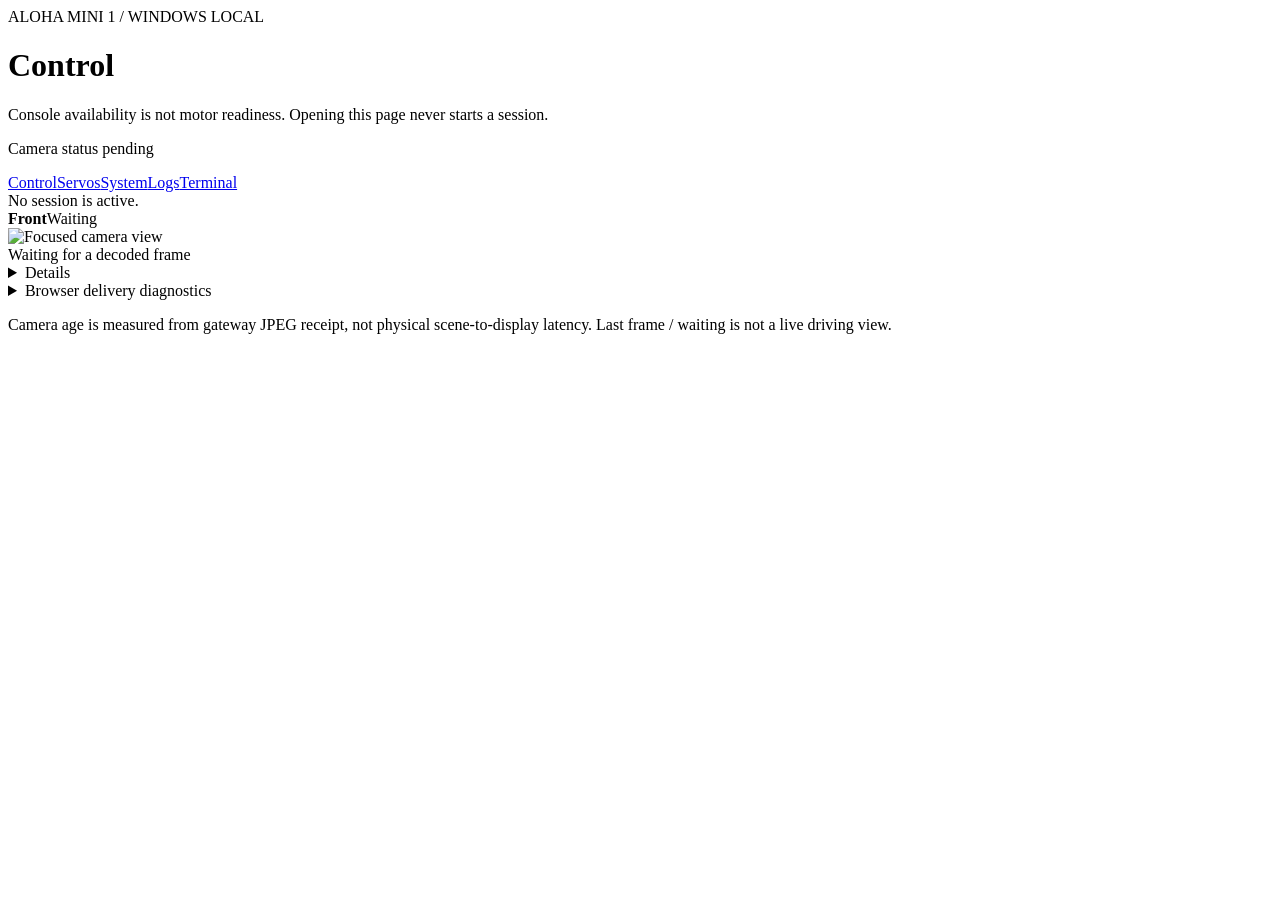
==== tools/am1_console_ui/index.html @ 8758d12c "feat(alohamini): add bounded loopback console shell" ====
<!doctype html>
<html lang="en"><head><meta charset="utf-8"><meta name="viewport" content="width=device-width,initial-scale=1">
<meta name="am1-csrf" content="AM1_CSRF_TOKEN"><title>AM1 · Control console</title>
<link rel="stylesheet" href="/camera/assets/style.css"><link rel="stylesheet" href="/assets/style.css">
<script defer src="/camera/assets/freshness.js"></script><script defer src="/camera/assets/mjpeg.js"></script>
<script defer src="/camera/assets/app.js"></script><script defer src="/assets/app.js"></script></head>
<body><header><span class="eyebrow">ALOHA MINI 1 / WINDOWS LOCAL</span><h1 id="view-heading">Control</h1>
<p>Console availability is not motor readiness. Opening this page never starts a session.</p>
<p id="connection">Camera status pending</p></header>
<nav aria-label="Console pages"><a href="#control">Control</a><a href="#servos">Servos</a><a href="#system">System</a><a href="#logs">Logs</a><a href="#terminal">Terminal</a></nav>
<aside id="session-state" aria-live="polite">No session is active.</aside>
<main id="am1-camera-root" data-camera-base="/camera/">
<section id="primary" class="view primary" data-role="forward" aria-label="Focused camera"><div class="camera-heading"><strong>Front</strong><span class="camera-status">Waiting</span></div>
<div class="image-wrap"><img alt="Focused camera view"><div class="unavailable">Waiting for a decoded frame</div></div>
<details class="camera-details"><summary>Details</summary><dl><dt>Image age</dt><dd data-field="image-age">Not sampled</dd><dt>Source</dt><dd data-field="source">Unavailable</dd><dt>Sequence</dt><dd data-field="sequence">Not sampled</dd><dt>Rotation</dt><dd data-field="rotation">Not sampled</dd></dl></details></section>
<section id="thumbnails" aria-label="Camera positions"></section></main>
<details><summary>Browser delivery diagnostics</summary><pre id="diagnostics">Waiting for status…</pre></details>
<p class="note">Camera age is measured from gateway JPEG receipt, not physical scene-to-display latency. Last frame / waiting is not a live driving view.</p>
</body></html>
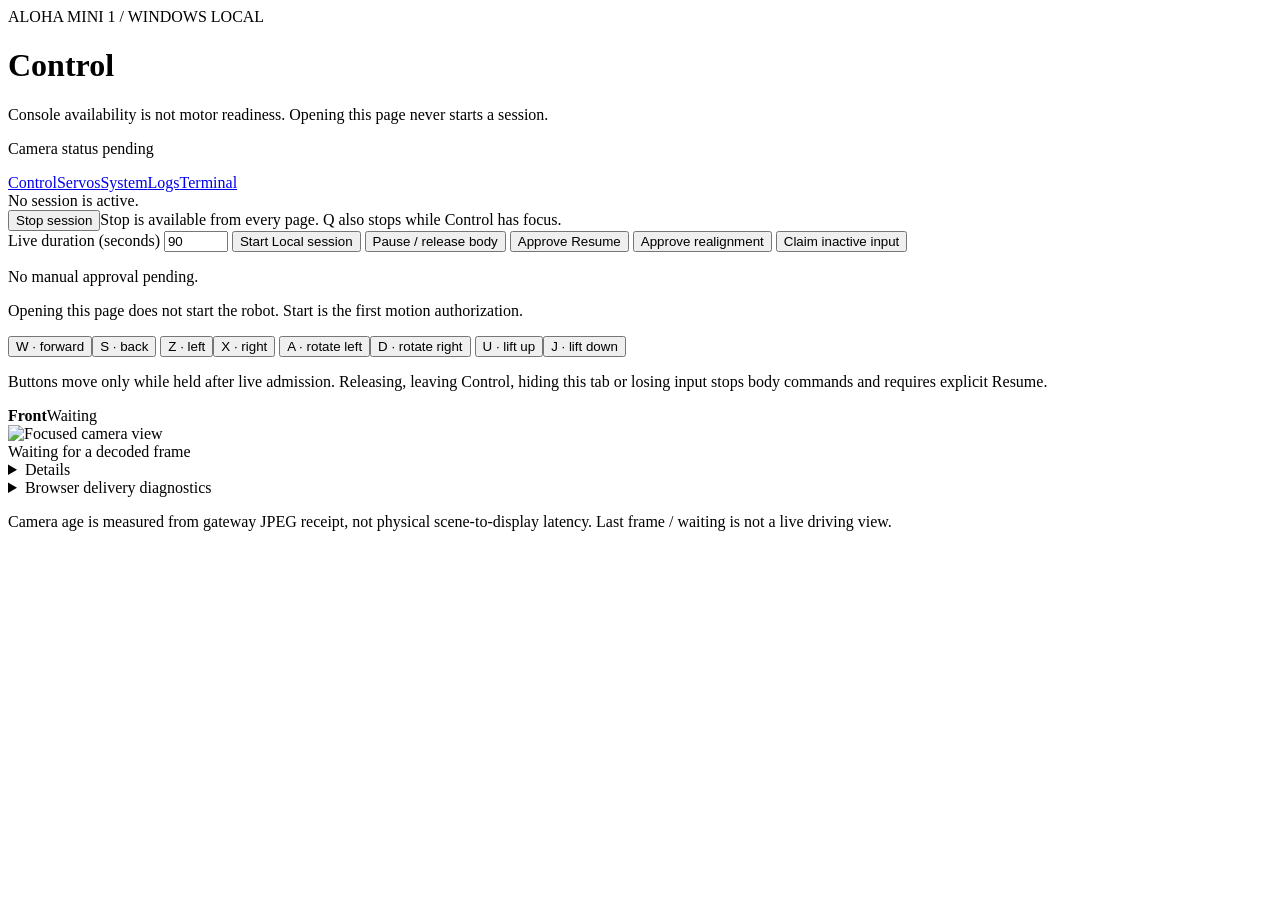
==== commit 919e82f1: "feat(alohamini): add single-owner console control bridge" ====
--- a/tools/am1_console_ui/index.html
+++ b/tools/am1_console_ui/index.html
@@ -9,11 +9,30 @@
 <p id="connection">Camera status pending</p></header>
 <nav aria-label="Console pages"><a href="#control">Control</a><a href="#servos">Servos</a><a href="#system">System</a><a href="#logs">Logs</a><a href="#terminal">Terminal</a></nav>
 <aside id="session-state" aria-live="polite">No session is active.</aside>
-<main id="am1-camera-root" data-camera-base="/camera/">
+<div class="global-stop"><button type="button" data-operation="Stop">Stop session</button><span>Stop is available from every page. Q also stops while Control has focus.</span></div>
+<main data-console-page="control"><section class="control-panel" aria-label="Local session controls">
+<div class="control-actions"><label>Live duration (seconds) <input id="duration-seconds" type="number" min="1" max="1800" value="90"></label>
+<button type="button" data-operation="Start">Start Local session</button>
+<button type="button" data-operation="Pause">Pause / release body</button>
+<button type="button" data-operation="Resume">Approve Resume</button>
+<button type="button" data-operation="Approve">Approve realignment</button>
+<button type="button" data-operation="ClaimInput">Claim inactive input</button></div>
+<p id="gate-state" aria-live="polite">No manual approval pending.</p><p id="control-notice" aria-live="polite">Opening this page does not start the robot. Start is the first motion authorization.</p>
+<div class="body-pad" aria-label="Hold-to-move base and lift controls">
+<button type="button" data-body-key="w">W · forward</button><button type="button" data-body-key="s">S · back</button>
+<button type="button" data-body-key="z">Z · left</button><button type="button" data-body-key="x">X · right</button>
+<button type="button" data-body-key="a">A · rotate left</button><button type="button" data-body-key="d">D · rotate right</button>
+<button type="button" data-body-key="u">U · lift up</button><button type="button" data-body-key="j">J · lift down</button>
+</div><p>Buttons move only while held after live admission. Releasing, leaving Control, hiding this tab or losing input stops body commands and requires explicit Resume.</p></section>
+<div id="am1-camera-root" data-camera-base="/camera/">
 <section id="primary" class="view primary" data-role="forward" aria-label="Focused camera"><div class="camera-heading"><strong>Front</strong><span class="camera-status">Waiting</span></div>
 <div class="image-wrap"><img alt="Focused camera view"><div class="unavailable">Waiting for a decoded frame</div></div>
 <details class="camera-details"><summary>Details</summary><dl><dt>Image age</dt><dd data-field="image-age">Not sampled</dd><dt>Source</dt><dd data-field="source">Unavailable</dd><dt>Sequence</dt><dd data-field="sequence">Not sampled</dd><dt>Rotation</dt><dd data-field="rotation">Not sampled</dd></dl></details></section>
-<section id="thumbnails" aria-label="Camera positions"></section></main>
+<section id="thumbnails" aria-label="Camera positions"></section></div>
 <details><summary>Browser delivery diagnostics</summary><pre id="diagnostics">Waiting for status…</pre></details>
-<p class="note">Camera age is measured from gateway JPEG receipt, not physical scene-to-display latency. Last frame / waiting is not a live driving view.</p>
+<p class="note">Camera age is measured from gateway JPEG receipt, not physical scene-to-display latency. Last frame / waiting is not a live driving view.</p></main>
+<main data-console-page="servos" hidden><p>Servo snapshots will appear here when sourced measurements are available. No second motor reader is started.</p></main>
+<main data-console-page="system" hidden><p>System observations are not sampled yet.</p></main>
+<main data-console-page="logs" hidden><p>Exact session logs will appear here after collection.</p></main>
+<main data-console-page="terminal" hidden><p>Read-only event view. This console has no command execution route.</p></main>
 </body></html>
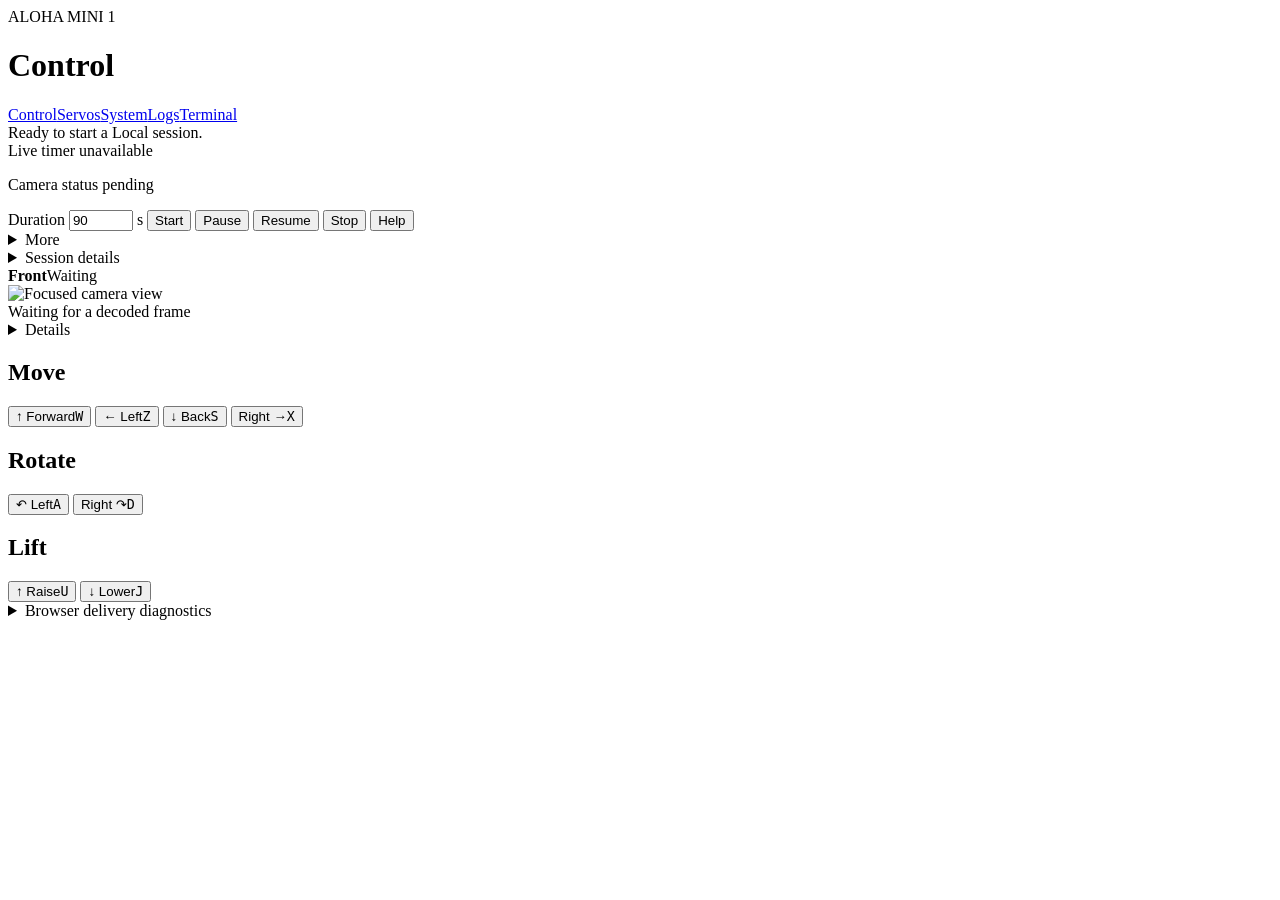
==== commit 8e6a0cf6: "feat(alohamini): compact Control workspace and native progress" ====
--- a/tools/am1_console_ui/index.html
+++ b/tools/am1_console_ui/index.html
@@ -4,35 +4,60 @@
 <link rel="stylesheet" href="/camera/assets/style.css"><link rel="stylesheet" href="/assets/style.css">
 <script defer src="/camera/assets/freshness.js"></script><script defer src="/camera/assets/mjpeg.js"></script>
 <script defer src="/camera/assets/app.js"></script><script defer src="/assets/app.js"></script></head>
-<body><header><span class="eyebrow">ALOHA MINI 1 / WINDOWS LOCAL</span><h1 id="view-heading">Control</h1>
-<p>Console availability is not motor readiness. Opening this page never starts a session.</p>
-<p id="connection">Camera status pending</p></header>
+<body data-console="compact"><header class="console-top"><div class="page-heading"><span class="eyebrow">ALOHA MINI 1</span><h1 id="view-heading">Control</h1></div>
 <nav aria-label="Console pages"><a href="#control">Control</a><a href="#servos">Servos</a><a href="#system">System</a><a href="#logs">Logs</a><a href="#terminal">Terminal</a></nav>
-<aside id="session-state" aria-live="polite">No session is active.</aside>
-<div class="global-stop"><button type="button" data-operation="Stop">Stop session</button><span>Stop is available from every page. Q also stops while Control has focus.</span></div>
-<main data-console-page="control"><section class="control-panel" aria-label="Local session controls">
-<div class="control-actions"><label>Live duration (seconds) <input id="duration-seconds" type="number" min="1" max="1800" value="90"></label>
-<button type="button" data-operation="Start">Start Local session</button>
-<button type="button" data-operation="Pause">Pause / release body</button>
-<button type="button" data-operation="Resume">Approve Resume</button>
-<button type="button" data-operation="Approve">Approve realignment</button>
-<button type="button" data-operation="ClaimInput">Claim inactive input</button></div>
-<p id="gate-state" aria-live="polite">No manual approval pending.</p><p id="control-notice" aria-live="polite">Opening this page does not start the robot. Start is the first motion authorization.</p>
-<div class="body-pad" aria-label="Hold-to-move base and lift controls">
-<button type="button" data-body-key="w">W · forward</button><button type="button" data-body-key="s">S · back</button>
-<button type="button" data-body-key="z">Z · left</button><button type="button" data-body-key="x">X · right</button>
-<button type="button" data-body-key="a">A · rotate left</button><button type="button" data-body-key="d">D · rotate right</button>
-<button type="button" data-body-key="u">U · lift up</button><button type="button" data-body-key="j">J · lift down</button>
-</div><p>Buttons move only while held after live admission. Releasing, leaving Control, hiding this tab or losing input stops body commands and requires explicit Resume.</p></section>
+<div class="status-line"><aside id="session-state" aria-live="polite">Ready to start a Local session.</aside><span id="live-countdown">Live timer unavailable</span></div>
+<p id="connection">Camera status pending</p><p id="startup-state" hidden></p>
+<div class="control-actions global-stop" role="group" aria-label="Local session controls">
+<label for="duration-seconds">Duration <input id="duration-seconds" type="number" min="1" max="1800" step="1" value="90" aria-label="Live duration (seconds)"> s</label>
+<button type="button" data-operation="Start" aria-label="Start Local session" data-tip="Start the existing supervised startup. Hold leaders still during automatic follower synchronization.">Start</button>
+<button type="button" data-operation="Pause" aria-label="Pause / release body" data-tip="Pause arm forwarding and zero body input. A full pause requires the current qualified Resume gate.">Pause</button>
+<button type="button" data-operation="Resume" aria-label="Approve Resume" data-tip="Release all body controls and hold leaders still. Approve only the displayed current gate; acceptance is not yet resumed motion.">Resume</button>
+<button type="button" data-operation="Stop" aria-label="Stop session" data-tip="Stop this session and wait for verified cleanup. Q also stops on Control when not typing.">Stop</button>
+<button type="button" data-help="touch" aria-expanded="false" aria-controls="control-help" data-tip="Show help only; this does not start or move the robot.">Help</button>
+<details class="more-actions"><summary>More</summary><div>
+<button type="button" data-operation="ClaimInput" data-tip="Claim an inactive browser input owner only when the existing ownership rules permit it.">Claim inactive input</button>
+<button type="button" data-operation="Approve" data-tip="Explicitly approve the existing bounded realignment gate. This is not an automatic recovery.">Approve realignment</button></div></details>
+</div><p id="control-notice" aria-live="polite" hidden></p>
+<section id="control-help" hidden aria-label="Control help"><p>Hold a movement button or its key; release sends zero body input. After short body expiry, release and press again. A full pause requires a fresh qualified Resume; it never replays an old hold.</p><p>Keep leaders still during startup and any alignment gate. Live duration starts at native admission and continues during pauses. The countdown is display only; zero means wait for the actual stopped result.</p><p>Stop stays available on every page. Release controls and stop if a required camera view is lost. Camera image age is gateway receipt age, not physical scene-to-display latency; a retained frame is not live.</p></section>
+<details class="session-details"><summary>Session details</summary><pre id="session-details" class="readout">No session yet.</pre><p id="gate-state">No approval pending.</p></details></header>
+<main data-console-page="control">
 <div id="am1-camera-root" data-camera-base="/camera/">
 <section id="primary" class="view primary" data-role="forward" aria-label="Focused camera"><div class="camera-heading"><strong>Front</strong><span class="camera-status">Waiting</span></div>
 <div class="image-wrap"><img alt="Focused camera view"><div class="unavailable">Waiting for a decoded frame</div></div>
-<details class="camera-details"><summary>Details</summary><dl><dt>Image age</dt><dd data-field="image-age">Not sampled</dd><dt>Source</dt><dd data-field="source">Unavailable</dd><dt>Sequence</dt><dd data-field="sequence">Not sampled</dd><dt>Rotation</dt><dd data-field="rotation">Not sampled</dd></dl></details></section>
+<details class="camera-details"><summary>Details</summary><dl><dt>Image age</dt><dd data-field="image-age">Not sampled</dd><dt>Source</dt><dd data-field="source">Unavailable</dd><dt>Sequence</dt><dd data-field="sequence">Not sampled</dd><dt>Frame generation</dt><dd data-field="generation">Not sampled</dd><dt>Rotation</dt><dd data-field="rotation">Not sampled</dd></dl></details></section>
 <section id="thumbnails" aria-label="Camera positions"></section></div>
+<section class="body-pad" aria-label="Hold-to-move base and lift controls">
+<div class="movement-group"><h2>Move</h2><div class="direction-cross">
+<button type="button" data-body-key="w" aria-label="W · forward" data-tip="Hold to move forward after live admission. Release sends zero."><span>↑ Forward</span><kbd>W</kbd></button>
+<button type="button" data-body-key="z" aria-label="Z · left" data-tip="Hold to strafe left. Release sends zero."><span>← Left</span><kbd>Z</kbd></button>
+<button type="button" data-body-key="s" aria-label="S · back" data-tip="Hold to move backward. Release sends zero."><span>↓ Back</span><kbd>S</kbd></button>
+<button type="button" data-body-key="x" aria-label="X · right" data-tip="Hold to strafe right. Release sends zero."><span>Right →</span><kbd>X</kbd></button>
+</div></div>
+<div class="movement-group"><h2>Rotate</h2><div class="rotation-pair">
+<button type="button" data-body-key="a" aria-label="A · rotate left" data-tip="Hold to rotate left in place. Release sends zero."><span>↶ Left</span><kbd>A</kbd></button>
+<button type="button" data-body-key="d" aria-label="D · rotate right" data-tip="Hold to rotate right in place. Release sends zero."><span>Right ↷</span><kbd>D</kbd></button>
+</div></div>
+<div class="movement-group"><h2>Lift</h2><div class="lift-pair">
+<button type="button" data-body-key="u" aria-label="U · lift up" data-tip="Hold to raise the homed lift. Release sends zero; existing height and speed limits apply."><span>↑ Raise</span><kbd>U</kbd></button>
+<button type="button" data-body-key="j" aria-label="J · lift down" data-tip="Hold to lower above the existing 5 mm descent floor. Release sends zero."><span>↓ Lower</span><kbd>J</kbd></button>
+</div></div></section>
 <details><summary>Browser delivery diagnostics</summary><pre id="diagnostics">Waiting for status…</pre></details>
-<p class="note">Camera age is measured from gateway JPEG receipt, not physical scene-to-display latency. Last frame / waiting is not a live driving view.</p></main>
-<main data-console-page="servos" hidden><p>Servo snapshots will appear here when sourced measurements are available. No second motor reader is started.</p></main>
-<main data-console-page="system" hidden><p>System observations are not sampled yet.</p></main>
-<main data-console-page="logs" hidden><p>Exact session logs will appear here after collection.</p></main>
-<main data-console-page="terminal" hidden><p>Read-only event view. This console has no command execution route.</p></main>
+</main><div id="control-tooltip" role="tooltip" hidden></div>
+<main data-console-page="servos" hidden><p>Latest sourced snapshots only. Opening this page never reads a motor. Missing motor current, temperature or status stays Not sampled.</p>
+<div id="servo-schematic" class="servo-schematic" aria-label="Follower arms, lift and three base wheels"></div>
+<details><summary>All sourced servo fields and identities</summary>
+<div class="table-scroll"><table><thead><tr><th scope="col">Identity</th><th scope="col">Position</th><th scope="col">Sent target</th><th scope="col">Current</th><th scope="col">Temperature</th><th scope="col">Status</th></tr></thead><tbody id="servo-rows"></tbody></table></div></details></main>
+<main data-console-page="system" hidden><p id="system-notice">System samples are read-only Pi OS snapshots. Their displayed age is a lower bound from Windows receipt; SSH transit time is unknown.</p>
+<div class="table-scroll"><table><tbody id="system-rows"></tbody></table></div></main>
+<main data-console-page="logs" hidden><p>Live original output is a bounded forwarded excerpt from the owning supervisor, not a second reader. Missing, retained or truncated output is labeled. Export uses exact collected files, available after cleanup.</p>
+<div class="log-actions"><label>Component/source <select id="log-kind"><option value="client">Windows client</option><option value="host">Pi motor host</option><option value="camera">Pi camera</option><option value="ssh">SSH control</option><option value="summary">Session summary</option></select></label>
+<button type="button" id="log-load">Load</button><button type="button" id="log-export">Export exact file</button><label>Severity <select id="log-severity"><option value="all">All</option><option value="error">Error/fault</option><option value="warning">Warning</option><option value="info">Other</option></select></label>
+<label>Filter lines <input id="log-filter" type="search" autocomplete="off"></label><label><input id="log-follow" type="checkbox">Follow</label><label><input id="log-pause" type="checkbox">Pause</label></div>
+<p id="log-session">No exact session log selected.</p>
+<pre id="log-lines" class="readout">No log loaded.</pre></main>
+<main data-console-page="terminal" hidden><p>Read-only original output for one exact session and component. There is no command input or execution route.</p>
+<label>Original output <select id="terminal-kind"><option value="client">Windows client</option><option value="host">Pi motor host</option><option value="camera">Pi camera</option><option value="ssh">SSH control</option></select></label>
+<button type="button" id="terminal-load">View</button><pre id="terminal-output" class="readout">No output selected.</pre>
+<details><summary>Bounded lifecycle and fault events</summary><pre id="terminal-events" class="readout">No events yet.</pre></details></main>
 </body></html>
